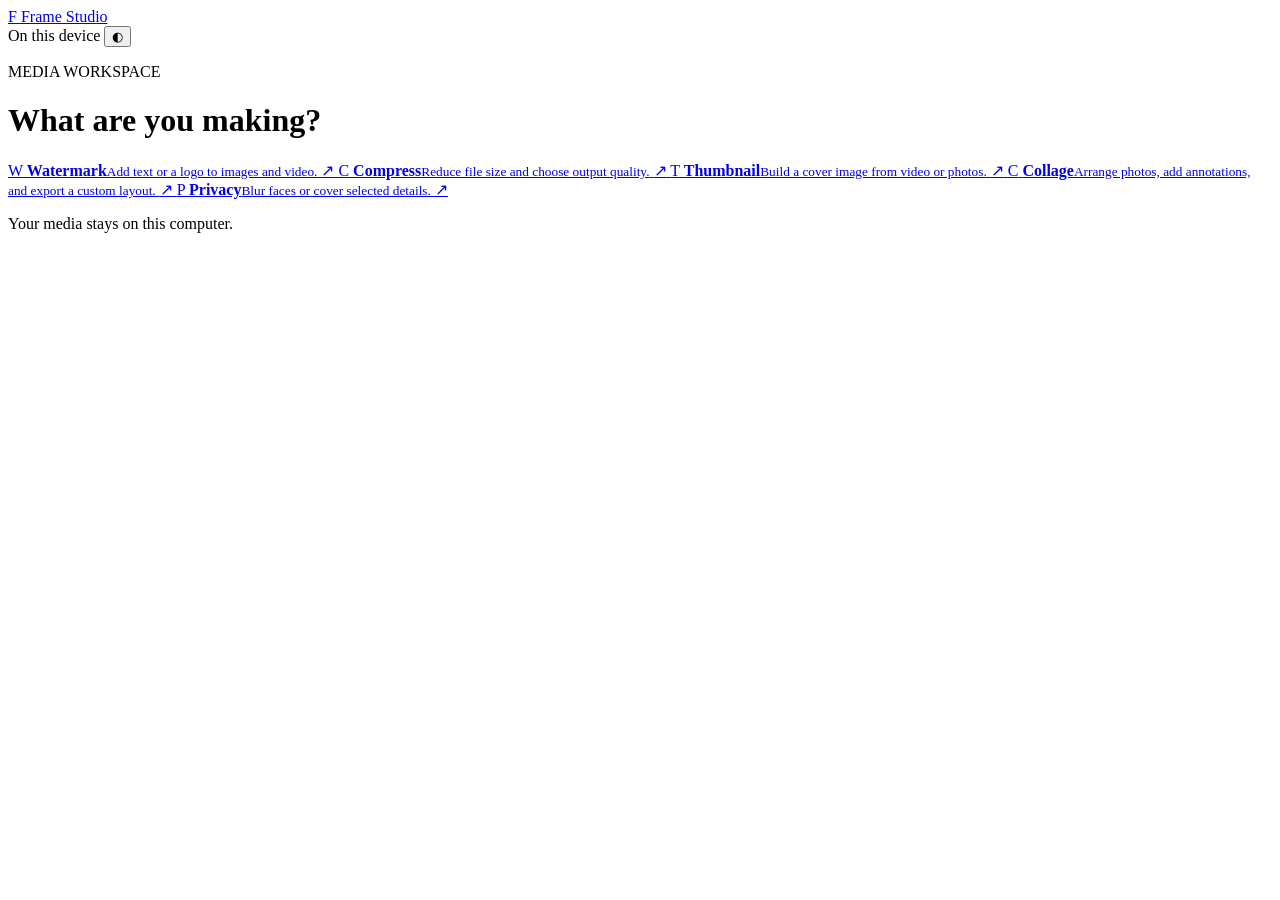
==== static/index.html @ 91a136d3 "feat: initial v1 release of Frame Studio" ====
<!DOCTYPE html>
<html lang="en">
<head>
  <meta charset="UTF-8">
  <meta name="viewport" content="width=device-width, initial-scale=1.0">
  <meta name="theme-color" content="#202327">
  <title>Frame Studio</title>
  <link rel="stylesheet" href="/css/style.css?v=studio-redesign-19">
  <script src="/js/theme.js?v=studio-redesign-19"></script>
</head>
<body class="landing-body">
  <header class="landing-header">
    <a class="landing-brand" href="/" aria-label="Frame Studio home">
      <span class="studio-mark">F</span>
      <span>Frame Studio</span>
    </a>
    <div class="landing-header-actions">
      <span class="local-status"><span class="status-dot"></span> On this device</span>
      <button class="theme-toggle-btn" type="button" aria-label="Toggle theme" title="Toggle light or dark mode">◐</button>
    </div>
  </header>

  <main class="landing-main">
    <div class="landing-heading">
      <p class="eyebrow">MEDIA WORKSPACE</p>
      <h1>What are you making?</h1>
    </div>

    <section class="tools-grid" aria-label="Media tools">
      <a href="/watermark.html" class="tool-card tool-watermark">
        <span class="tool-icon" aria-hidden="true">W</span>
        <span class="tool-card-copy"><strong>Watermark</strong><small>Add text or a logo to images and video.</small></span>
        <span class="tool-arrow" aria-hidden="true">↗</span>
      </a>
      <a href="/compressor.html" class="tool-card tool-compressor">
        <span class="tool-icon" aria-hidden="true">C</span>
        <span class="tool-card-copy"><strong>Compress</strong><small>Reduce file size and choose output quality.</small></span>
        <span class="tool-arrow" aria-hidden="true">↗</span>
      </a>
      <a href="/thumbnail.html" class="tool-card tool-thumbnail">
        <span class="tool-icon" aria-hidden="true">T</span>
        <span class="tool-card-copy"><strong>Thumbnail</strong><small>Build a cover image from video or photos.</small></span>
        <span class="tool-arrow" aria-hidden="true">↗</span>
      </a>
      <a href="/collage.html" class="tool-card tool-collage">
        <span class="tool-icon" aria-hidden="true">C</span>
        <span class="tool-card-copy"><strong>Collage</strong><small>Arrange photos, add annotations, and export a custom layout.</small></span>
        <span class="tool-arrow" aria-hidden="true">↗</span>
      </a>
      <a href="/censor.html" class="tool-card tool-censor">
        <span class="tool-icon" aria-hidden="true">P</span>
        <span class="tool-card-copy"><strong>Privacy</strong><small>Blur faces or cover selected details.</small></span>
        <span class="tool-arrow" aria-hidden="true">↗</span>
      </a>
    </section>

    <p class="landing-note">Your media stays on this computer.</p>
  </main>

</body>
</html>
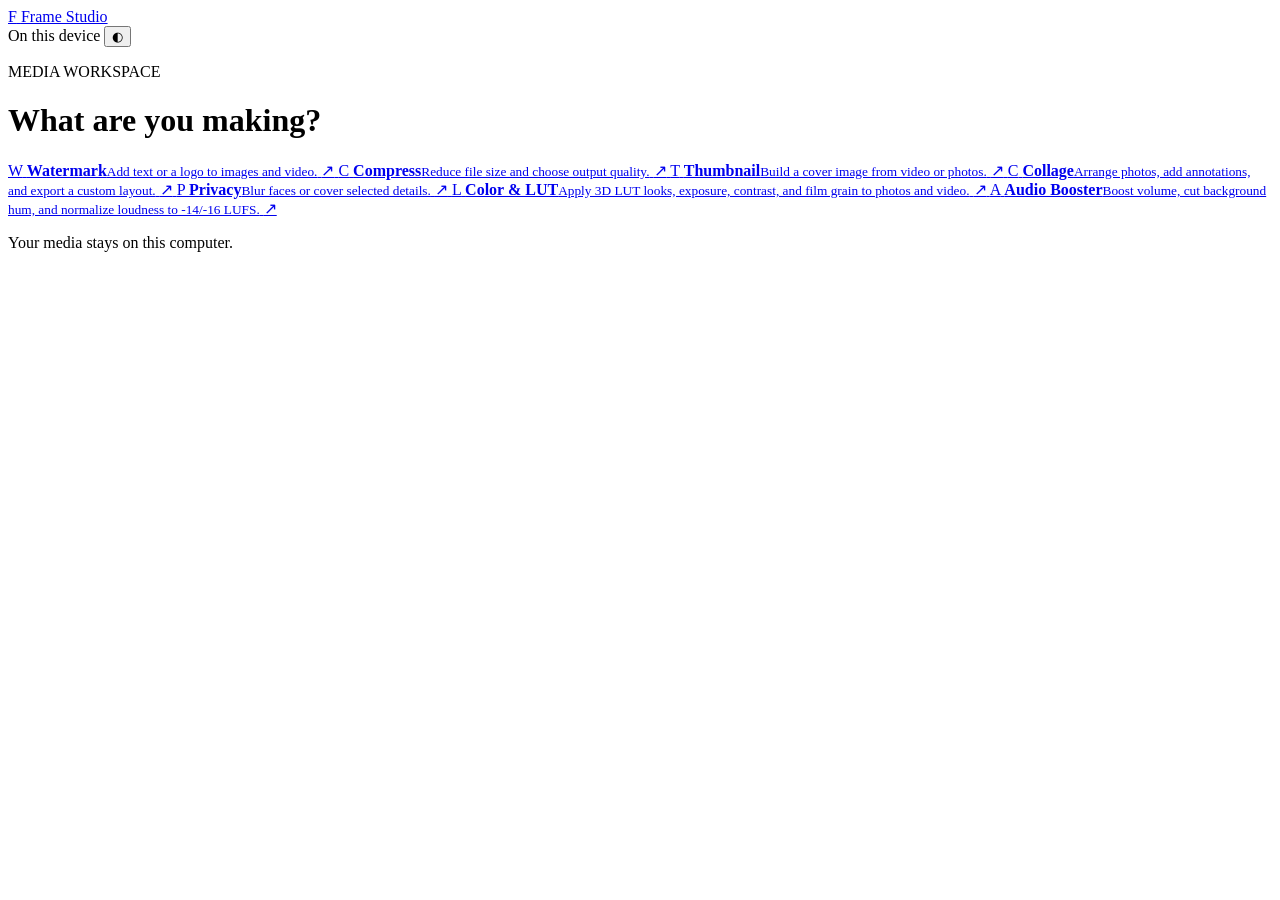
==== commit 5710c094: "feat(color,audio): add 3D .cube LUT Color Grade and EBU R128 Audio studios" ====
--- a/static/index.html
+++ b/static/index.html
@@ -7,6 +7,8 @@
   <title>Frame Studio</title>
   <link rel="stylesheet" href="/css/style.css?v=studio-redesign-19">
   <script src="/js/theme.js?v=studio-redesign-19"></script>
+  <script src="/js/vendor/jszip.min.js"></script>
+  <script src="/js/mobile-engine.js"></script>
 </head>
 <body class="landing-body">
   <header class="landing-header">
@@ -52,6 +54,16 @@
         <span class="tool-card-copy"><strong>Privacy</strong><small>Blur faces or cover selected details.</small></span>
         <span class="tool-arrow" aria-hidden="true">↗</span>
       </a>
+      <a href="/color.html" class="tool-card tool-color">
+        <span class="tool-icon" aria-hidden="true">L</span>
+        <span class="tool-card-copy"><strong>Color & LUT</strong><small>Apply 3D LUT looks, exposure, contrast, and film grain to photos and video.</small></span>
+        <span class="tool-arrow" aria-hidden="true">↗</span>
+      </a>
+      <a href="/audio.html" class="tool-card tool-audio">
+        <span class="tool-icon" aria-hidden="true">A</span>
+        <span class="tool-card-copy"><strong>Audio Booster</strong><small>Boost volume, cut background hum, and normalize loudness to -14/-16 LUFS.</small></span>
+        <span class="tool-arrow" aria-hidden="true">↗</span>
+      </a>
     </section>
 
     <p class="landing-note">Your media stays on this computer.</p>
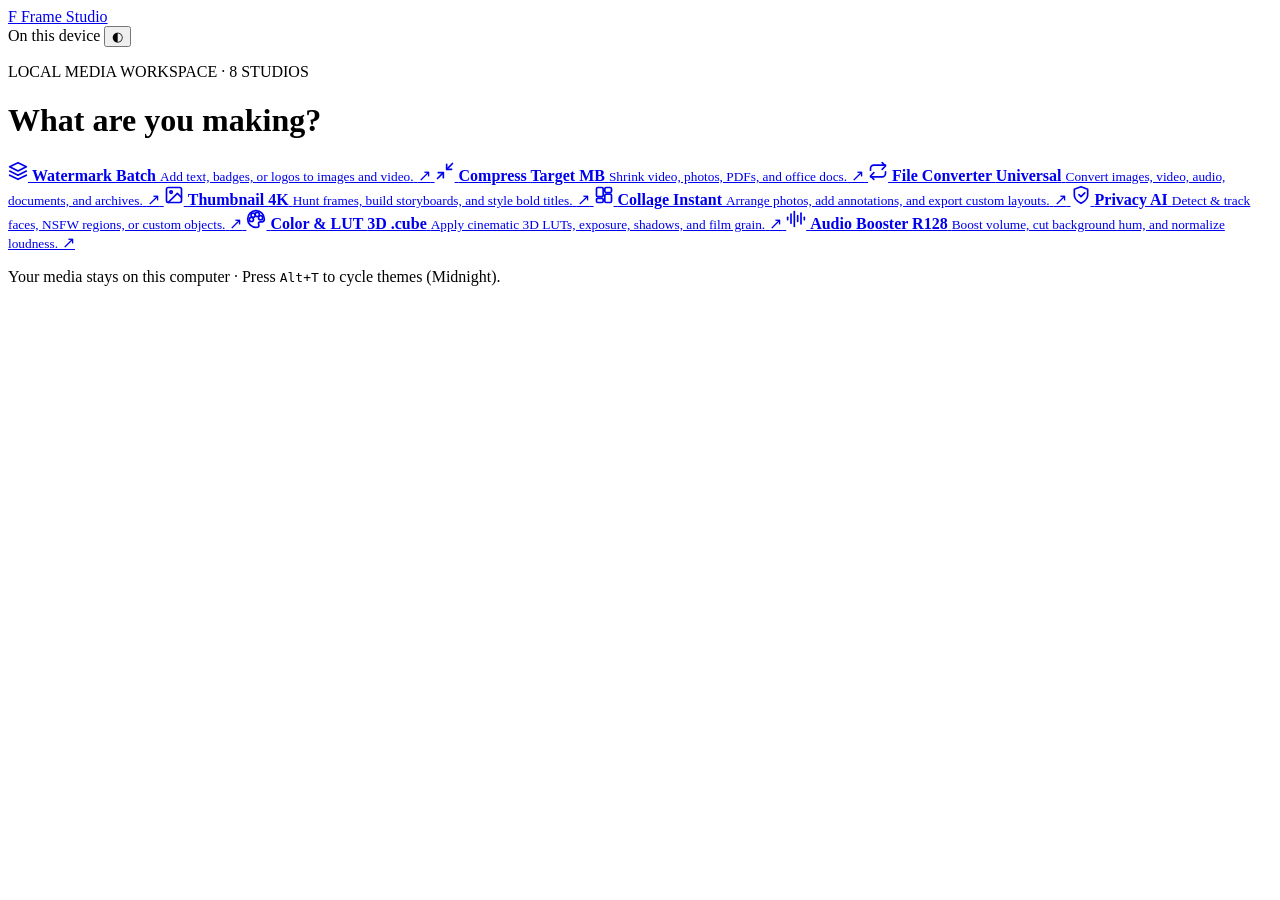
==== commit e9b40649: "feat(ui): enhance 4-theme OKLCH styling, collage fixes, and cache-busting" ====
--- a/static/index.html
+++ b/static/index.html
@@ -3,10 +3,10 @@
 <head>
   <meta charset="UTF-8">
   <meta name="viewport" content="width=device-width, initial-scale=1.0">
-  <meta name="theme-color" content="#202327">
+  <meta name="theme-color" content="#191d24">
   <title>Frame Studio</title>
-  <link rel="stylesheet" href="/css/style.css?v=studio-redesign-19">
-  <script src="/js/theme.js?v=studio-redesign-19"></script>
+  <link rel="stylesheet" href="/css/style.css?v=studio-redesign-25">
+  <script src="/js/theme.js?v=studio-redesign-25"></script>
   <script src="/js/vendor/jszip.min.js"></script>
   <script src="/js/mobile-engine.js"></script>
 </head>
@@ -18,55 +18,100 @@
     </a>
     <div class="landing-header-actions">
       <span class="local-status"><span class="status-dot"></span> On this device</span>
-      <button class="theme-toggle-btn" type="button" aria-label="Toggle theme" title="Toggle light or dark mode">◐</button>
+      <button class="theme-toggle-btn" type="button" aria-label="Switch theme" title="Switch theme (Alt+T)">◐</button>
     </div>
   </header>
 
   <main class="landing-main">
     <div class="landing-heading">
-      <p class="eyebrow">MEDIA WORKSPACE</p>
+      <p class="eyebrow">LOCAL MEDIA WORKSPACE · 8 STUDIOS</p>
       <h1>What are you making?</h1>
     </div>
 
     <section class="tools-grid" aria-label="Media tools">
       <a href="/watermark.html" class="tool-card tool-watermark">
-        <span class="tool-icon" aria-hidden="true">W</span>
-        <span class="tool-card-copy"><strong>Watermark</strong><small>Add text or a logo to images and video.</small></span>
+        <span class="tool-icon" aria-hidden="true">
+          <svg width="20" height="20" viewBox="0 0 24 24" fill="none" stroke="currentColor" stroke-width="2" stroke-linecap="round" stroke-linejoin="round"><path d="M12 2L2 7l10 5 10-5-10-5z"/><path d="M2 17l10 5 10-5"/><path d="M2 12l10 5 10-5"/></svg>
+        </span>
+        <span class="tool-card-copy">
+          <strong>Watermark <span class="studio-pill">Batch</span></strong>
+          <small>Add text, badges, or logos to images and video.</small>
+        </span>
         <span class="tool-arrow" aria-hidden="true">↗</span>
       </a>
       <a href="/compressor.html" class="tool-card tool-compressor">
-        <span class="tool-icon" aria-hidden="true">C</span>
-        <span class="tool-card-copy"><strong>Compress</strong><small>Reduce file size and choose output quality.</small></span>
+        <span class="tool-icon" aria-hidden="true">
+          <svg width="20" height="20" viewBox="0 0 24 24" fill="none" stroke="currentColor" stroke-width="2" stroke-linecap="round" stroke-linejoin="round"><path d="M4 14h6v6"/><path d="M20 10h-6V4"/><path d="M14 10l7-7"/><path d="M3 21l7-7"/></svg>
+        </span>
+        <span class="tool-card-copy">
+          <strong>Compress <span class="studio-pill">Target MB</span></strong>
+          <small>Shrink video, photos, PDFs, and office docs.</small>
+        </span>
+        <span class="tool-arrow" aria-hidden="true">↗</span>
+      </a>
+      <a href="/converter.html" class="tool-card tool-converter">
+        <span class="tool-icon" aria-hidden="true">
+          <svg width="20" height="20" viewBox="0 0 24 24" fill="none" stroke="currentColor" stroke-width="2" stroke-linecap="round" stroke-linejoin="round"><path d="M17 2l4 4-4 4"/><path d="M3 11V9a4 4 0 0 1 4-4h14"/><path d="M7 22l-4-4 4-4"/><path d="M21 13v2a4 4 0 0 1-4 4H3"/></svg>
+        </span>
+        <span class="tool-card-copy">
+          <strong>File Converter <span class="studio-pill">Universal</span></strong>
+          <small>Convert images, video, audio, documents, and archives.</small>
+        </span>
         <span class="tool-arrow" aria-hidden="true">↗</span>
       </a>
       <a href="/thumbnail.html" class="tool-card tool-thumbnail">
-        <span class="tool-icon" aria-hidden="true">T</span>
-        <span class="tool-card-copy"><strong>Thumbnail</strong><small>Build a cover image from video or photos.</small></span>
+        <span class="tool-icon" aria-hidden="true">
+          <svg width="20" height="20" viewBox="0 0 24 24" fill="none" stroke="currentColor" stroke-width="2" stroke-linecap="round" stroke-linejoin="round"><rect x="3" y="3" width="18" height="18" rx="2"/><circle cx="8.5" cy="8.5" r="1.5"/><path d="M21 15l-5-5L5 21"/></svg>
+        </span>
+        <span class="tool-card-copy">
+          <strong>Thumbnail <span class="studio-pill">4K</span></strong>
+          <small>Hunt frames, build storyboards, and style bold titles.</small>
+        </span>
         <span class="tool-arrow" aria-hidden="true">↗</span>
       </a>
       <a href="/collage.html" class="tool-card tool-collage">
-        <span class="tool-icon" aria-hidden="true">C</span>
-        <span class="tool-card-copy"><strong>Collage</strong><small>Arrange photos, add annotations, and export a custom layout.</small></span>
+        <span class="tool-icon" aria-hidden="true">
+          <svg width="20" height="20" viewBox="0 0 24 24" fill="none" stroke="currentColor" stroke-width="2" stroke-linecap="round" stroke-linejoin="round"><rect x="3" y="3" width="8" height="11" rx="1.5"/><rect x="13" y="3" width="8" height="6" rx="1.5"/><rect x="13" y="11" width="8" height="10" rx="1.5"/><rect x="3" y="16" width="8" height="5" rx="1.5"/></svg>
+        </span>
+        <span class="tool-card-copy">
+          <strong>Collage <span class="studio-pill">Instant</span></strong>
+          <small>Arrange photos, add annotations, and export custom layouts.</small>
+        </span>
         <span class="tool-arrow" aria-hidden="true">↗</span>
       </a>
       <a href="/censor.html" class="tool-card tool-censor">
-        <span class="tool-icon" aria-hidden="true">P</span>
-        <span class="tool-card-copy"><strong>Privacy</strong><small>Blur faces or cover selected details.</small></span>
+        <span class="tool-icon" aria-hidden="true">
+          <svg width="20" height="20" viewBox="0 0 24 24" fill="none" stroke="currentColor" stroke-width="2" stroke-linecap="round" stroke-linejoin="round"><path d="M12 22s8-4 8-10V5l-8-3-8 3v7c0 6 8 10 8 10z"/><path d="M9.5 11.5L12 14l4.5-4.5"/></svg>
+        </span>
+        <span class="tool-card-copy">
+          <strong>Privacy <span class="studio-pill">AI</span></strong>
+          <small>Detect &amp; track faces, NSFW regions, or custom objects.</small>
+        </span>
         <span class="tool-arrow" aria-hidden="true">↗</span>
       </a>
       <a href="/color.html" class="tool-card tool-color">
-        <span class="tool-icon" aria-hidden="true">L</span>
-        <span class="tool-card-copy"><strong>Color & LUT</strong><small>Apply 3D LUT looks, exposure, contrast, and film grain to photos and video.</small></span>
+        <span class="tool-icon" aria-hidden="true">
+          <svg width="20" height="20" viewBox="0 0 24 24" fill="none" stroke="currentColor" stroke-width="2" stroke-linecap="round" stroke-linejoin="round"><circle cx="13.5" cy="6.5" r="2.5"/><circle cx="17.5" cy="10.5" r="2.5"/><circle cx="8.5" cy="7.5" r="2.5"/><circle cx="6.5" cy="12.5" r="2.5"/><path d="M12 22a10 10 0 1 1 10-10c0 2.5-1.5 3.5-3 3.5h-2a2 2 0 0 0-2 2c0 1.2.5 2 .5 2.5 0 1-1 2-3.5 2z"/></svg>
+        </span>
+        <span class="tool-card-copy">
+          <strong>Color &amp; LUT <span class="studio-pill">3D .cube</span></strong>
+          <small>Apply cinematic 3D LUTs, exposure, shadows, and film grain.</small>
+        </span>
         <span class="tool-arrow" aria-hidden="true">↗</span>
       </a>
       <a href="/audio.html" class="tool-card tool-audio">
-        <span class="tool-icon" aria-hidden="true">A</span>
-        <span class="tool-card-copy"><strong>Audio Booster</strong><small>Boost volume, cut background hum, and normalize loudness to -14/-16 LUFS.</small></span>
+        <span class="tool-icon" aria-hidden="true">
+          <svg width="20" height="20" viewBox="0 0 24 24" fill="none" stroke="currentColor" stroke-width="2" stroke-linecap="round" stroke-linejoin="round"><path d="M2 10v3"/><path d="M6 6v11"/><path d="M10 3v18"/><path d="M14 8v7"/><path d="M18 5v13"/><path d="M22 10v3"/></svg>
+        </span>
+        <span class="tool-card-copy">
+          <strong>Audio Booster <span class="studio-pill">R128</span></strong>
+          <small>Boost volume, cut background hum, and normalize loudness.</small>
+        </span>
         <span class="tool-arrow" aria-hidden="true">↗</span>
       </a>
     </section>
 
-    <p class="landing-note">Your media stays on this computer.</p>
+    <p class="landing-note">Your media stays on this computer · Press <kbd class="kbd-hint">Alt+T</kbd> to cycle themes (<span id="activeThemeName">Midnight</span>).</p>
   </main>
 
 </body>
